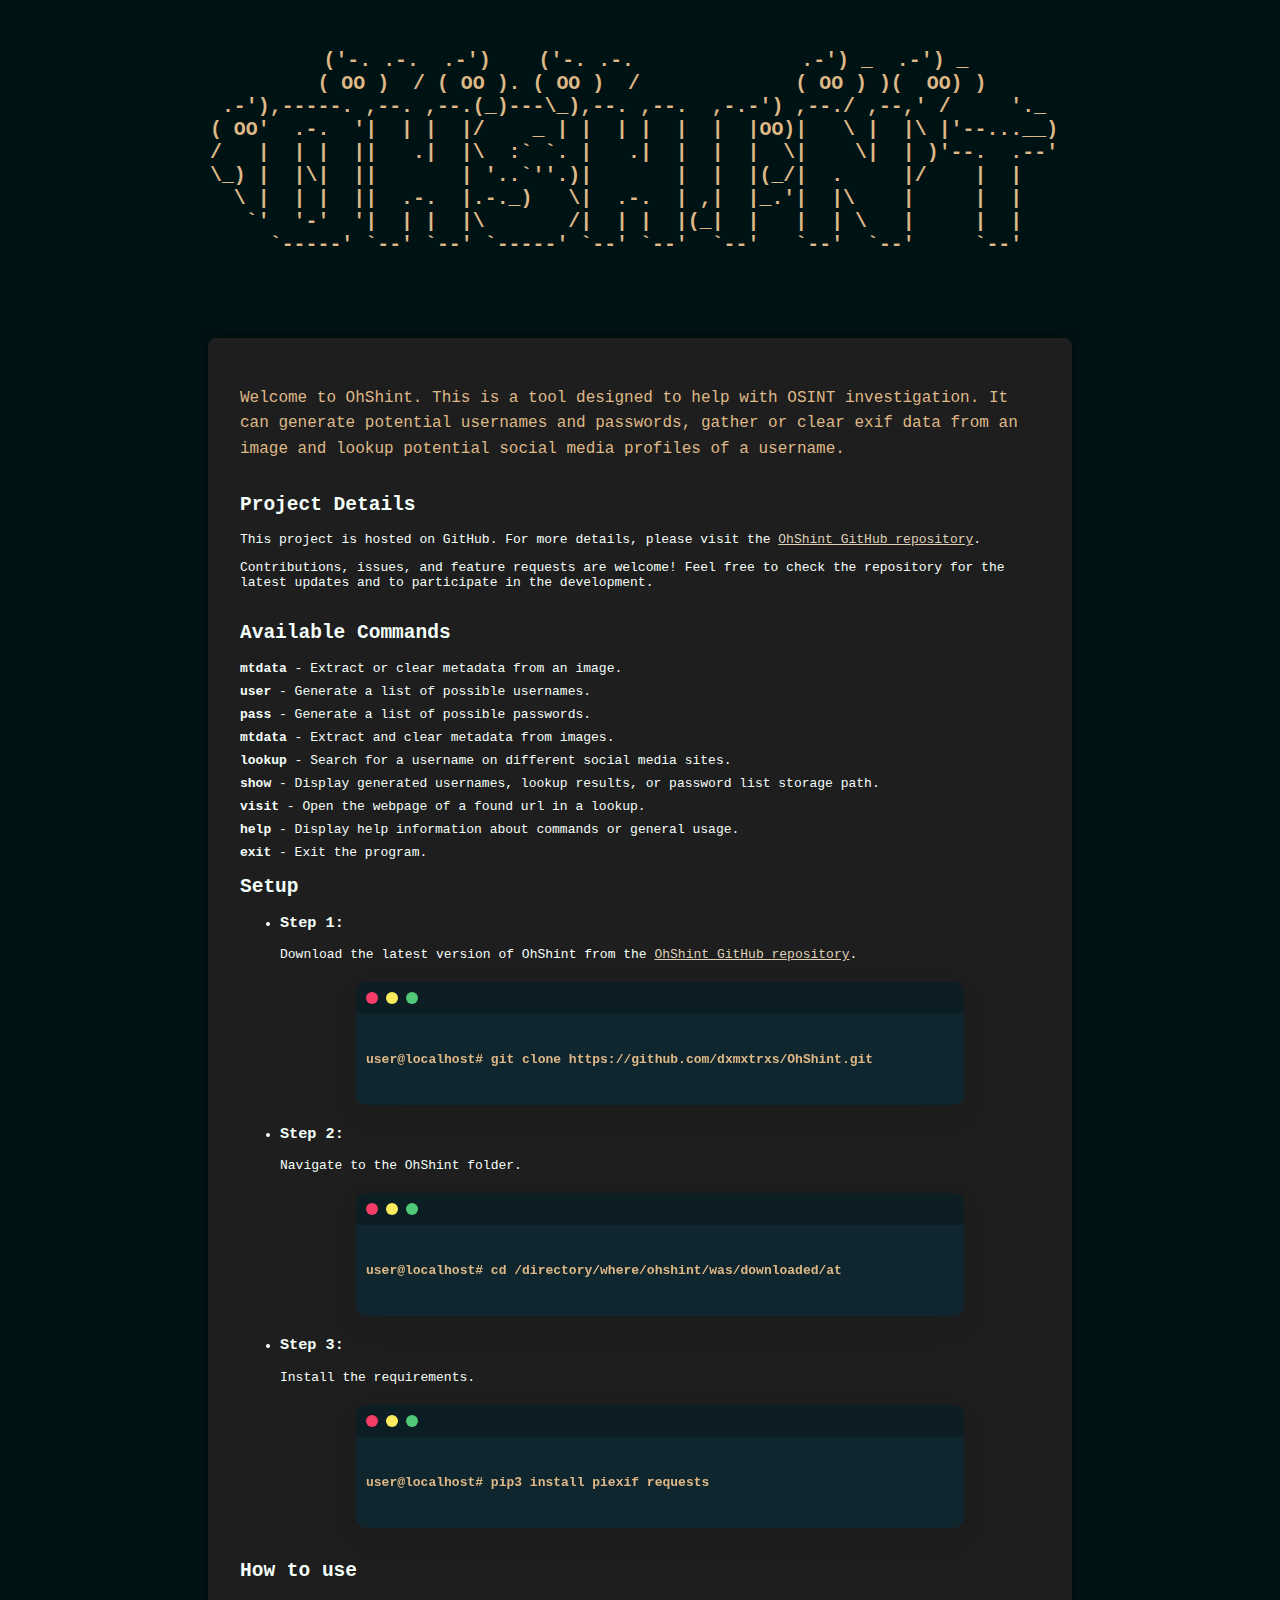
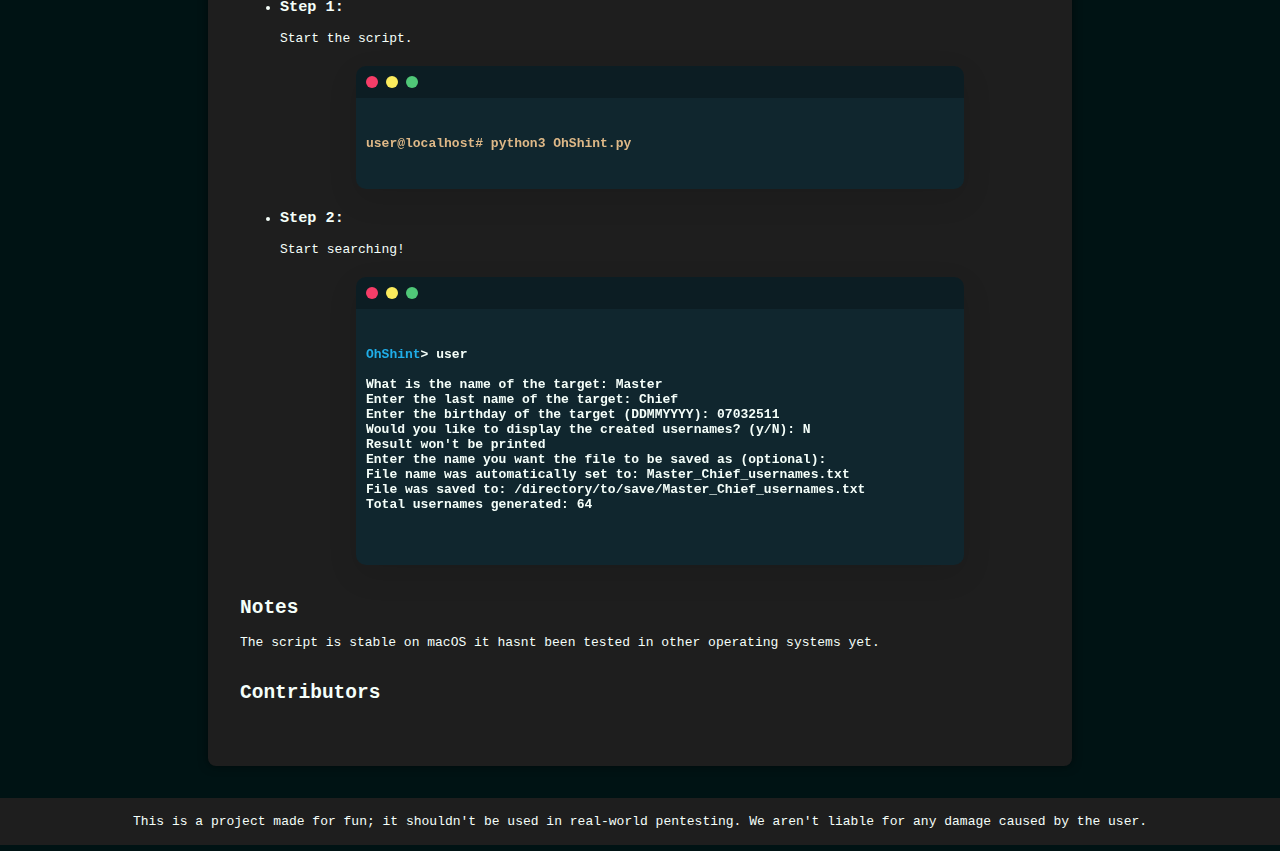
==== index.html @ 6f8a2f56 "Update index.html" ====
<!DOCTYPE html>
<html lang="en">
<head>
    <meta charset="UTF-8">
    <meta name="viewport" content="width=device-width, initial-scale=1.0">
    <title>OhShint</title>
    <style>
body {
    font-family: Arial, sans-serif;
    margin: 0;
    padding: 0;
    background-color: #001314; 
    color: #f5fffa; 
}

header {
    color: #deb887; 
    padding: 1rem;
    text-align: center;
}

main {
    padding: 2rem;
}

.contributors ul {
    display: flex;
    flex-wrap: wrap;
    justify-content: space-around;
}
.contributor {
    text-align: center;
    margin: 1rem;
}
.contributor img {
    border-radius: 50%;
    width: 100px;
    height: 100px;
}
.contributor p {
    margin: 0.5rem 0;
}
.contributor a {
    color: #deb887;
    text-decoration: none;
}
.contributor a:hover {
    text-decoration: underline;
}


.container {
    max-width: 800px;
    margin: 0 auto;
    background-color: #1e1e1e; 
    padding: 2rem;
    border-radius: 8px;
    box-shadow: 0 0 10px rgba(0, 0, 0, 0.5);
}

.logo {
    font-size: 1.5rem;
    font-weight: bold;
    text-align: center;
}

.description {
    margin-top: 1rem;
    font-size: 1rem;
    line-height: 1.6;
    color: #deb887; 
}

.commands, .usage, .notes, .contributors, .project-details {
    margin-top: 2rem;
}

.commands ul, .notes ul, .contributors ul {
    list-style: none;
    padding: 0;
}

.commands li, .notes li, .contributors li {
    margin-bottom: 0.5rem;
}

.footer {
    text-align: center;
    padding: 1rem;
    background-color: #1e1e1e; 
    color: #f5fffa; 
}
.mac-window-content {
    padding: 10px;
}

.mac-window {
    width: 80%;
    max-width: 900px;
    background: #10262e; 
    backdrop-filter: blur(10px);
    border-radius: 10px;
    box-shadow: 0 10px 30px rgba(0, 0, 0, 0.1);
    overflow: hidden;
    margin: 20px auto;
}

.mac-window-header {
    display: flex;
    align-items: center;
    background: rgba(0, 0, 0, 0.22);
    padding: 10px;
}

.mac-window-header .buttons {
    display: flex;
    gap: 8px;
}

.mac-window-header .button {
    width: 12px;
    height: 12px;
    border-radius: 50%;
}

.mac-window-header .button.red {
    background-color: #f53d68; 
}

.mac-window-header .button.yellow {
    background-color: #fbec5d; 
}

.mac-window-header .button.green {
    background-color: #50c878; 
}

.bash {
    color: #deb887; 
    font-weight: bold;
}

.command {
    color: #f5fffa; 
}

.OhShint {
    color: #1faee9; 
}

.pointer {
    color: #f5fffa; 
}

.results {
    color: #f5fffa; 
}
    </style>
</head>
<body>
    <tt>
    <header>
        <div class="logo">
        <h5>
<pre>
     ('-. .-.  .-')    ('-. .-.              .-') _  .-') _    
     ( OO )  / ( OO ). ( OO )  /             ( OO ) )(  OO) )   
 .-'),-----. ,--. ,--.(_)---\_),--. ,--.  ,-.-') ,--./ ,--,' /     '._  
( OO'  .-.  '|  | |  |/    _ | |  | |  |  |  |OO)|   \ |  |\ |'--...__) 
/   |  | |  ||   .|  |\  :` `. |   .|  |  |  |  \|    \|  | )'--.  .--' 
\_) |  |\|  ||       | '..`''.)|       |  |  |(_/|  .     |/    |  |    
  \ |  | |  ||  .-.  |.-._)   \|  .-.  | ,|  |_.'|  |\    |     |  |    
   `'  '-'  '|  | |  |\       /|  | |  |(_|  |   |  | \   |     |  |    
     `-----' `--' `--' `-----' `--' `--'  `--'   `--'  `--'     `--'    
</pre>
        </h5>
        </div>
    </header>
    <main>
            <div class="container">
                <div class="description">
                    <p>Welcome to OhShint. This is a tool designed to help with OSINT investigation. It can generate potential usernames and passwords, gather or clear exif data from an image and lookup potential social media profiles of a username.</p>
                </div>
                <div class="project-details">
                    <h2>Project Details</h2>
                    <p>This project is hosted on GitHub. For more details, please visit the <a href="https://github.com/dxmxtrxs/OhShint" style="color: #DFD0B8;">OhShint GitHub repository</a>.</p>
                    <p>Contributions, issues, and feature requests are welcome! Feel free to check the repository for the latest updates and to participate in the development.</p>
                </div>
                <div class="commands">
                    <h2>Available Commands</h2>
                    <ul>
                        <li><strong>mtdata</strong> - Extract or clear metadata from an image.</li>
                        <li><strong>user</strong> - Generate a list of possible usernames.</li>
                        <li><strong>pass</strong> - Generate a list of possible passwords.</li>
                        <li><strong>mtdata</strong> - Extract and clear metadata from images.</li>
                        <li><strong>lookup</strong> - Search for a username on different social media sites.</li>
                        <li><strong>show</strong> - Display generated usernames, lookup results, or password list storage path.</li>
                        <li><strong>visit</strong> - Open the webpage of a found url in a lookup.</li>
                        <li><strong>help</strong> - Display help information about commands or general usage.</li>
                        <li><strong>exit</strong> - Exit the program.</li>
                    </ul>
                </div>



                <div class="setup">
                    <h2>Setup</h2>
                    <ul>
                    <li><h3>Step 1:</h3></li>
                    Download the latest version of OhShint from the <a href="https://github.com/dxmxtrxs/OhShint" style="color: #DFD0B8;">OhShint GitHub repository</a>.
                    <div class="mac-window">
                        <div class="mac-window-header">
                            <div class="buttons">
                                <div class="button red"></div>
                                <div class="button yellow"></div>
                                <div class="button green"></div>
                            </div>
                        </div>
                        <div class="mac-window-content">
                            <pre><code class="bash">
<span class="user">user</span><span>@localhost</span># <span class="step1_command">git clone https://github.com/dxmxtrxs/OhShint.git</span>
                            </code></pre>
                        </div>
                    </div>
                    
                    <li><h3>Step 2:</h3></li>
                    Navigate to the OhShint folder.
                    <div class="mac-window">
                        <div class="mac-window-header">
                            <div class="buttons">
                                <div class="button red"></div>
                                <div class="button yellow"></div>
                                <div class="button green"></div>
                            </div>
                        </div>
                        <div class="mac-window-content">
                            <pre><code class="bash">
<span class="user">user</span><span>@localhost</span># <span class="step1_command">cd /directory/where/ohshint/was/downloaded/at</span>
                            </code></pre>
                        </div>
                    </div>
                    

                    <li><h3>Step 3:</h3></li>
                    Install the requirements.
                    <div class="mac-window">
                        <div class="mac-window-header">
                            <div class="buttons">
                                <div class="button red"></div>
                                <div class="button yellow"></div>
                                <div class="button green"></div>
                            </div>
                        </div>
                        <div class="mac-window-content">
                            <pre><code class="bash">
<span class="user">user</span><span>@localhost</span># <span class="step1_command">pip3 install piexif requests </span>
                            </code></pre>
                        </div>
                    </div>
                    </ul>
                </div>





                <div class="usage">
                    <h2>How to use</h2>
                    <ul>
                    <li><h3>Step 1:</h3></li>
                    Start the script.
                    <div class="mac-window">
                        <div class="mac-window-header">
                            <div class="buttons">
                                <div class="button red"></div>
                                <div class="button yellow"></div>
                                <div class="button green"></div>
                            </div>
                        </div>
                        <div class="mac-window-content">
                            <pre><code class="bash">
<span class="user">user</span><span>@localhost</span># <span class="step1_command">python3 OhShint.py</span>
                            </code></pre>
                        </div>
                    </div>

                    <li><h3>Step 2:</h3></li>
                    Start searching!
                    <div class="mac-window">
                        <div class="mac-window-header">
                            <div class="buttons">
                                <div class="button red"></div>
                                <div class="button yellow"></div>
                                <div class="button green"></div>
                            </div>
                        </div>
                        <div class="mac-window-content">
                            <pre><code class="bash">
<span class="OhShint">OhShint</span><span class ="pointer">></span> <span class = "command">command</span>
<span class="results"></span>    
                        </code></pre>
                        </div>
                    </div>


                    </ul>
                </div>





                <div class="notes">
                    <h2>Notes</h2>
                    <ul>
                        <li>The script is stable on macOS it hasnt been tested in other operating systems yet.</li>
                    </ul>
                </div>
                <div class="contributors">
                    <h2>Contributors</h2>
                    <ul id="contributors-list">
                        <!-- Contributors will be dynamically inserted here -->
                    </ul>
                </div>
            </div>
    </main>
    <footer class="footer">
        This is a project made for fun; it shouldn't be used in real-world pentesting. We aren't liable for any damage caused by the user.
    </footer>
    <script>
        async function fetchContributors() {
            const response = await fetch('https://api.github.com/repos/dxmxtrxs/OhShint/contributors');
            const contributors = await response.json();
            const totalContributions = contributors.reduce((sum, contributor) => sum + contributor.contributions, 0);

            const contributorsList = document.getElementById('contributors-list');
            contributorsList.innerHTML = '';

            contributors.forEach(contributor => {
                const contributionPercentage = ((contributor.contributions / totalContributions) * 100).toFixed(2);

                const contributorItem = document.createElement('li');
                contributorItem.className = 'contributor';

                contributorItem.innerHTML = `
                    <a href="${contributor.html_url}" target="_blank">
                        <img src="${contributor.avatar_url}" alt="${contributor.login}">
                        <p>${contributor.login}</p>
                        <p>${contributionPercentage}%</p>
                    </a>
                `;

                contributorsList.appendChild(contributorItem);
            });
        }

        fetchContributors();
    </script>

    <script>
        // Array of available commands
        const availableCommands = ["user", "pass", "lookup spiderman", "mtdata /path/to/image", "mtdata /path/to/image -c -o", "show usernames", "show password", "show lookup", "visit 0", "help", "exit"];
        let currentIndex = 0;


// Function to change the command text with fade in and fade out animation
function changeCommand() {
    const commandElement = document.querySelector('.command');

    setTimeout(() => {
        // Change the command text
        commandElement.textContent = availableCommands[currentIndex];
        currentIndex = (currentIndex + 1) % availableCommands.length;

        commandElement.style.opacity = 1; // Fade in

        // Check if the current command is "scan"
        if (commandElement.textContent === "user") {
            // Update the content of the results span
            const resultsElement = document.querySelector('.results');
            resultsElement.innerHTML = `
What is the name of the target: Master
Enter the last name of the target: Chief
Enter the birthday of the target (DDMMYYYY): 07032511
Would you like to display the created usernames? (y/N): N
Result won't be printed
Enter the name you want the file to be saved as (optional): 
File name was automatically set to: Master_Chief_usernames.txt
File was saved to: /directory/to/save/Master_Chief_usernames.txt
Total usernames generated: 64
`;
        } else if (commandElement.textContent === "pass") {
            // Update the content of the results span for sniff command
            const resultsElement = document.querySelector('.results');
            resultsElement.innerHTML = `
What is the name of the target: Bob
Enter the last name of the target: Squarepants
Enter the birthday of the target (DDMMYYYY): 14071986
Enter the name of the targets pet (optional): Gary
Enter the nickname of the target (optional): Spongebob
Enter the size of the wordlist
A) Small (~500 passwords)
B) Medium(~1500 passwords)
C) Large(~14000 passwords)
Note: Sizes vary based on the information given

Selection: B
Enter the name you want the file to be saved as (optional): 
File name was automatically set to: Bob_Squarepants_wordlist.txt
File was saved to: /directory/to/save/Bob_Squarepants_wordlist.txt
Total passwords generated: 1500
`;
        } else if (commandElement.textContent === "mtdata /path/to/image") {
            // Update the content of the results span for sniff command
            const resultsElement = document.querySelector('.results');
            resultsElement.innerHTML = `
GPSInfo: {...}
ResolutionUnit: 2
ExifOffset: 228
Make: Apple
Model: iPhone 12
Software: 17.5.1
Orientation: 1
DateTime: 2024:06:16 20:05:07
YCbCrPositioning: 1
XResolution: 72.0
YResolution: 72.0
HostComputer: iPhone 12
...
`;
        } else if (commandElement.textContent === "mtdata /path/to/image -c -o") {
            // Update the content of the results span for sniff command
            const resultsElement = document.querySelector('.results');
            resultsElement.innerHTML = `
Metadata was cleared successfully!!!
`;
        }else if (commandElement.textContent === "lookup spiderman") {
            // Update the content of the results span for results command
            const resultsElement = document.querySelector('.results');
            resultsElement.innerHTML = `
https://www.instagram.com/spiderman - 200 - OK
Positive match.

https://www.facebook.com/spiderman - 200 - OK
Positive match.

https://www.twitter.com/spiderman - 200 - OK
Positive match.
WARNING: Text has NOT been detected in url, could be a false positive.

https://www.youtube.com/spiderman - 200 - OK
Positive match.

...

FINISHED: A total of X MATCHES found out of Y websites.
`;
        } else if (commandElement.textContent === "show usernames") {
            // Check if the ID is 0
            // Update the content of the results span for ID 0
            const resultsElement = document.querySelector('.results');
            resultsElement.innerHTML = `
0: master
1: chief
2: masterchief
3: chiefmaster
4: master.chief
5: chief.master
6: master_chief
7: chief_master
8: mchief
9: masterc
10: m.chief
11: master.c

Username list was stored at:
/directory/to/Master_Chief_usernames.txt
`;
            
        } else if (commandElement.textContent === "show password") {
            // Check if the ID is 0
            // Update the content of the results span for ID 0
            const resultsElement = document.querySelector('.results');
            resultsElement.innerHTML = `
Password list was stored at:
/directory/to/Bob_Squarepants_wordlist.txt
`;
            
        } else if (commandElement.textContent === "show lookup") {
            // Check if the ID is 0
            // Update the content of the results span for ID 0
            const resultsElement = document.querySelector('.results');
            resultsElement.innerHTML = `
0: https://www.instagram.com/spiderman
1: https://www.facebook.com/spiderman
2: https://www.twitter.com/spiderman
3: https://www.youtube.com/spiderman
...
`;}

else if (commandElement.textContent === "visit 0") {
    // Check if the ID is 0
    // Update the content of the results span for ID 0
    const resultsElement = document.querySelector('.results');
    resultsElement.innerHTML = `
Visiting https://www.instagram.com/spiderman...
`;
} else if (commandElement.textContent === "help") {
            // Check if the ID is 0
            // Update the content of the results span for ID 0
            const resultsElement = document.querySelector('.results');
            resultsElement.innerHTML = `
Available Commands:
1. user         - Generate a list of potential usernames
2. pass         - Generate a list of potential passwords
3. lookup       - Search for a username on different social media sites
4. mtdata       - Extract and clear metadata from images
5. show         - Display generated usernames, lookup results, or password list storage path
5. visit        - Open the webpage of a found url in a lookup
6. help         - Display this help message
7. exit         - Exit the program
For more information on a command use: [COMMAND] -h
`;
            
        } else if (commandElement.textContent === "exit") {
            // Check if the ID is 0
            // Update the content of the results span for ID 0
            const resultsElement = document.querySelector('.results');
            resultsElement.innerHTML = `
Quitting...
            `;
            
        }


    }, 500); // 500 milliseconds for the fade out effect
}



    
        // Call the function initially and then every 5 seconds
        changeCommand(); // Initial call
    
        setInterval(changeCommand, 5000); // Call every 5 seconds
    </script>
    
    

</tt>
</body>
</html>
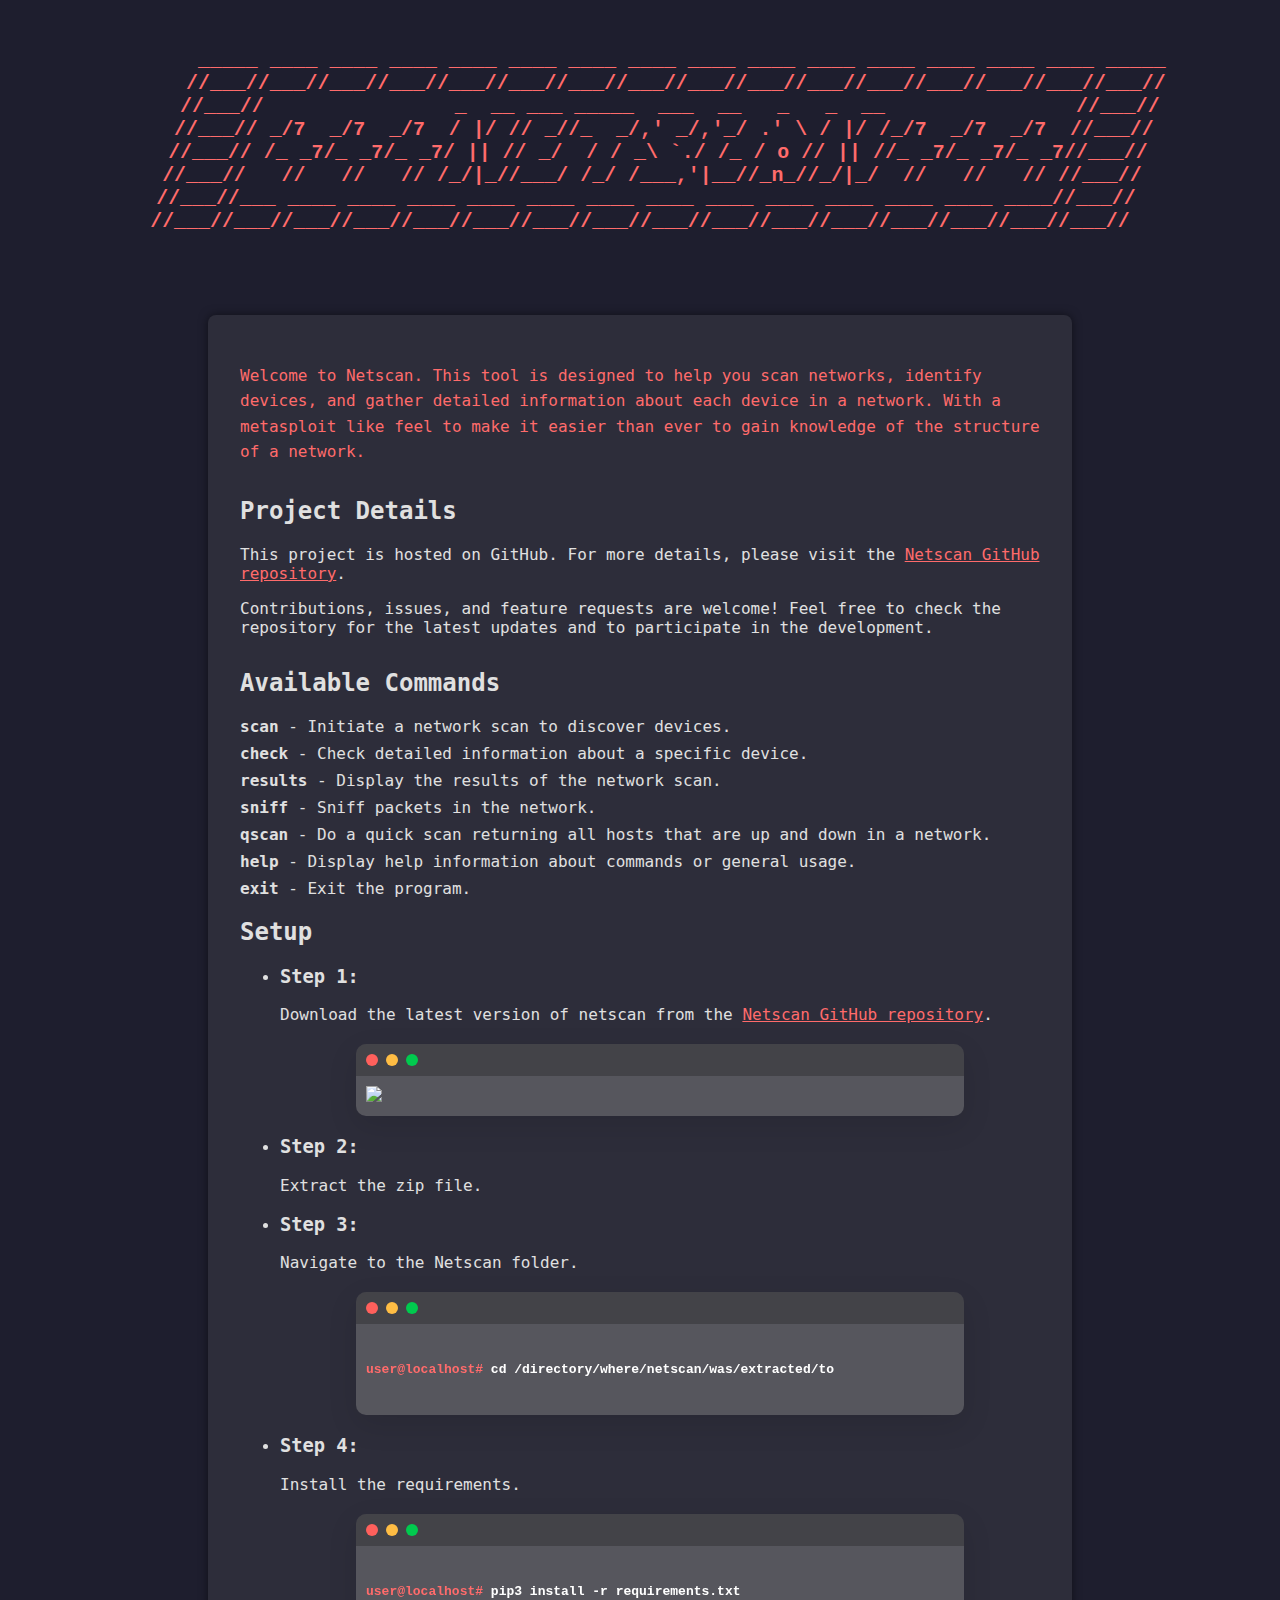
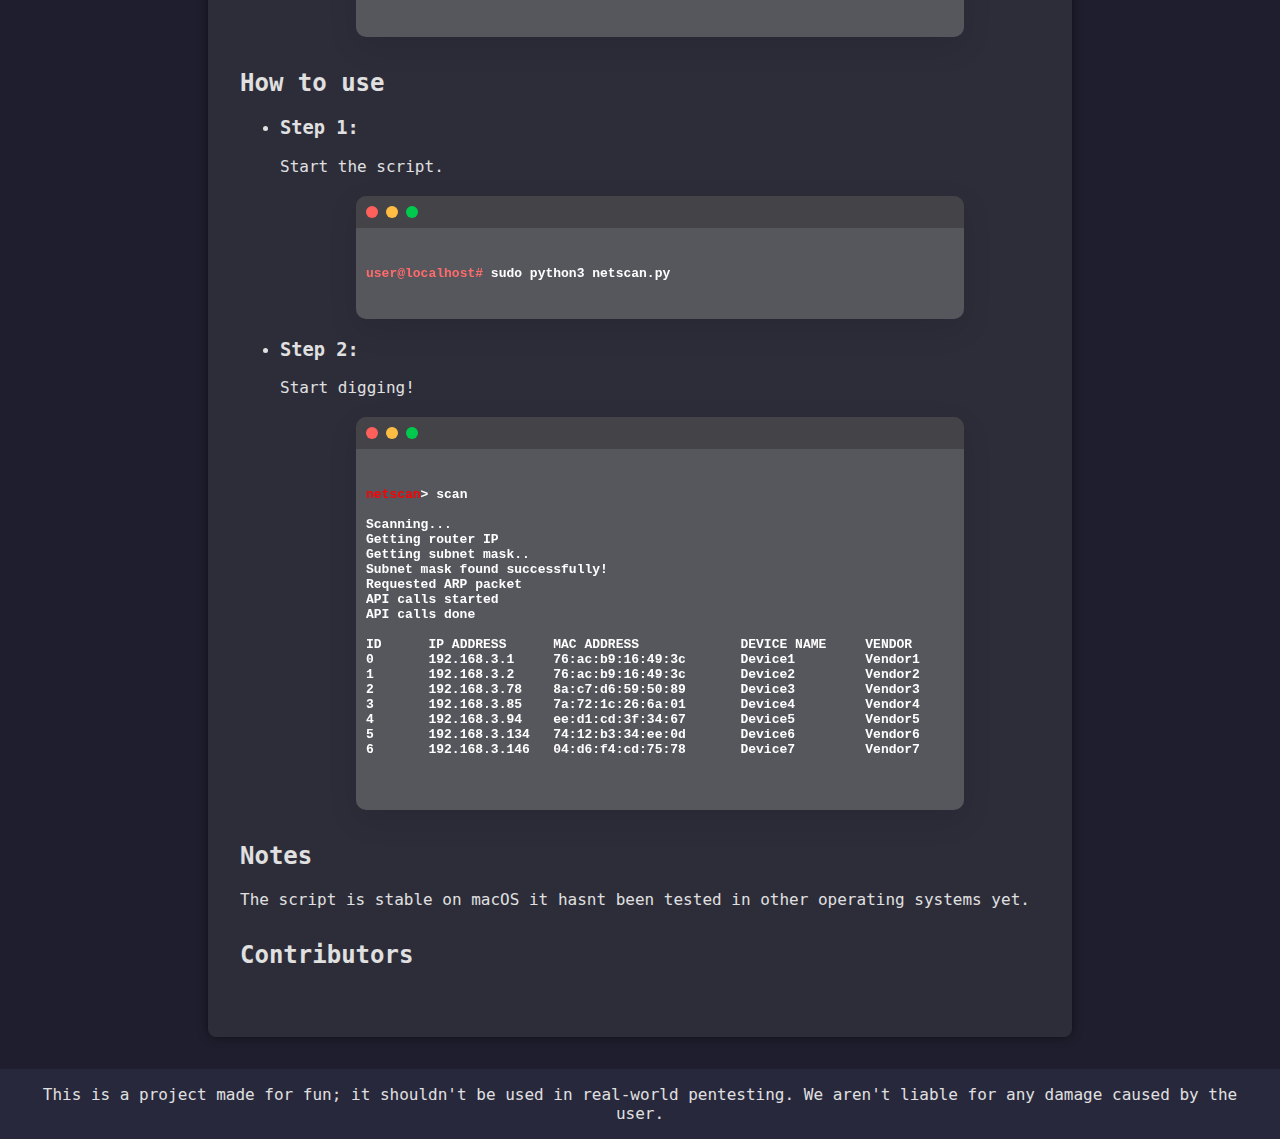
==== commit 488c737a: "Update index.html" ====
--- a/index.html
+++ b/index.html
@@ -3,158 +3,152 @@
 <head>
     <meta charset="UTF-8">
     <meta name="viewport" content="width=device-width, initial-scale=1.0">
-    <title>OhShint</title>
+    <title>Netscan</title>
     <style>
-body {
-    font-family: Arial, sans-serif;
-    margin: 0;
-    padding: 0;
-    background-color: #001314; 
-    color: #f5fffa; 
-}
-
-header {
-    color: #deb887; 
-    padding: 1rem;
-    text-align: center;
-}
-
-main {
-    padding: 2rem;
-}
-
-.contributors ul {
-    display: flex;
-    flex-wrap: wrap;
-    justify-content: space-around;
-}
-.contributor {
-    text-align: center;
-    margin: 1rem;
-}
-.contributor img {
-    border-radius: 50%;
-    width: 100px;
-    height: 100px;
-}
-.contributor p {
-    margin: 0.5rem 0;
-}
-.contributor a {
-    color: #deb887;
-    text-decoration: none;
-}
-.contributor a:hover {
-    text-decoration: underline;
-}
-
-
-.container {
-    max-width: 800px;
-    margin: 0 auto;
-    background-color: #1e1e1e; 
-    padding: 2rem;
-    border-radius: 8px;
-    box-shadow: 0 0 10px rgba(0, 0, 0, 0.5);
-}
-
-.logo {
-    font-size: 1.5rem;
-    font-weight: bold;
-    text-align: center;
-}
-
-.description {
-    margin-top: 1rem;
-    font-size: 1rem;
-    line-height: 1.6;
-    color: #deb887; 
-}
-
-.commands, .usage, .notes, .contributors, .project-details {
-    margin-top: 2rem;
-}
-
-.commands ul, .notes ul, .contributors ul {
-    list-style: none;
-    padding: 0;
-}
-
-.commands li, .notes li, .contributors li {
-    margin-bottom: 0.5rem;
-}
-
-.footer {
-    text-align: center;
-    padding: 1rem;
-    background-color: #1e1e1e; 
-    color: #f5fffa; 
-}
-.mac-window-content {
-    padding: 10px;
-}
-
-.mac-window {
-    width: 80%;
-    max-width: 900px;
-    background: #10262e; 
-    backdrop-filter: blur(10px);
-    border-radius: 10px;
-    box-shadow: 0 10px 30px rgba(0, 0, 0, 0.1);
-    overflow: hidden;
-    margin: 20px auto;
-}
-
-.mac-window-header {
-    display: flex;
-    align-items: center;
-    background: rgba(0, 0, 0, 0.22);
-    padding: 10px;
-}
-
-.mac-window-header .buttons {
-    display: flex;
-    gap: 8px;
-}
-
-.mac-window-header .button {
-    width: 12px;
-    height: 12px;
-    border-radius: 50%;
-}
-
-.mac-window-header .button.red {
-    background-color: #f53d68; 
-}
-
-.mac-window-header .button.yellow {
-    background-color: #fbec5d; 
-}
-
-.mac-window-header .button.green {
-    background-color: #50c878; 
-}
-
-.bash {
-    color: #deb887; 
-    font-weight: bold;
-}
-
-.command {
-    color: #f5fffa; 
-}
-
-.OhShint {
-    color: #1faee9; 
-}
-
-.pointer {
-    color: #f5fffa; 
-}
-
-.results {
-    color: #f5fffa; 
-}
+        body {
+            font-family: Arial, sans-serif;
+            margin: 0;
+            padding: 0;
+            background-color: #1E1E2E;
+            color: #E0E0E0;
+        }
+        header {
+            color: #FF6B6B;
+            padding: 1rem;
+            text-align: center;
+        }
+        main {
+            padding: 2rem;
+        }
+        tt {
+            font-family: 'SF Mono', SFMono-Regular, ui-monospace, 'DejaVu Sans Mono', Menlo, Consolas, monospace;
+        }
+        .container {
+            max-width: 800px;
+            margin: 0 auto;
+            background-color: #2D2D3A;
+            padding: 2rem;
+            border-radius: 8px;
+            box-shadow: 0 0 10px rgba(0, 0, 0, 0.5);
+        }
+        .logo {
+            font-size: 1.5rem;
+            font-weight: bold;
+            text-align: center;
+        }
+        .description {
+            margin-top: 1rem;
+            font-size: 1rem;
+            line-height: 1.6;
+            color: #FF6B6B;
+        }
+        .commands, .usage, .notes, .contributors, .project-details {
+            margin-top: 2rem;
+        }
+        .commands ul, .notes ul, .contributors ul {
+            list-style: none;
+            padding: 0;
+        }
+        .commands li, .notes li, .contributors li {
+            margin-bottom: 0.5rem;
+        }
+        .footer {
+            text-align: center;
+            padding: 1rem;
+            background-color: #28283C;
+            color: #E0E0E0;
+        }
+        .contributors ul {
+            display: flex;
+            flex-wrap: wrap;
+            justify-content: space-around;
+        }
+        .contributor {
+            text-align: center;
+            margin: 1rem;
+        }
+        .contributor img {
+            border-radius: 50%;
+            width: 100px;
+            height: 100px;
+        }
+        .contributor p {
+            margin: 0.5rem 0;
+        }
+        .contributor a {
+            color: #FF6B6B;
+            text-decoration: none;
+        }
+        .contributor a:hover {
+            text-decoration: underline;
+        }
+
+        .mac-window {
+            width: 80%;
+            max-width: 900px;
+            background: #56565d;
+            backdrop-filter: blur(10px);
+            border-radius: 10px;
+            box-shadow: 0 10px 30px rgba(0, 0, 0, 0.1);
+            overflow: hidden;
+            margin: 20px auto;
+        }
+        .mac-window-header {
+            display: flex;
+            align-items: center;
+            background: rgba(0, 0, 0, 0.22);
+            padding: 10px;
+        }
+        .mac-window-header .buttons {
+            display: flex;
+            gap: 8px;
+        }
+        .mac-window-header .button {
+            width: 12px;
+            height: 12px;
+            border-radius: 50%;
+        }
+        .mac-window-header .button.red {
+            background-color: #FF605C;
+        }
+        .mac-window-header .button.yellow {
+            background-color: #FFBD44;
+        }
+        .mac-window-header .button.green {
+            background-color: #00CA4E;
+        }
+        .mac-window-content {
+            padding: 10px;
+            color:#1E1E2E;
+        }
+        .bash {
+            color: #FF6B6B; /* Color for user@localhost */
+            font-weight: bold; /* Making it bold for emphasis */
+        }
+        
+        .command {
+            color: white; /* Color for the command "python3" */
+        }
+        
+        .step1_command {
+            color: white; /* Color for the filename "netscan.py" */
+        }
+
+        .netscan {
+            color: red; 
+        }
+
+        .pointer{
+            color:white;
+        }
+
+        .results{
+            color: white;
+        }
+
+
+
+
     </style>
 </head>
 <body>
@@ -163,15 +157,14 @@
         <div class="logo">
         <h5>
 <pre>
-     ('-. .-.  .-')    ('-. .-.              .-') _  .-') _    
-     ( OO )  / ( OO ). ( OO )  /             ( OO ) )(  OO) )   
- .-'),-----. ,--. ,--.(_)---\_),--. ,--.  ,-.-') ,--./ ,--,' /     '._  
-( OO'  .-.  '|  | |  |/    _ | |  | |  |  |  |OO)|   \ |  |\ |'--...__) 
-/   |  | |  ||   .|  |\  :` `. |   .|  |  |  |  \|    \|  | )'--.  .--' 
-\_) |  |\|  ||       | '..`''.)|       |  |  |(_/|  .     |/    |  |    
-  \ |  | |  ||  .-.  |.-._)   \|  .-.  | ,|  |_.'|  |\    |     |  |    
-   `'  '-'  '|  | |  |\       /|  | |  |(_|  |   |  | \   |     |  |    
-     `-----' `--' `--' `-----' `--' `--'  `--'   `--'  `--'     `--'    
+       _____ ____ ____ ____ ____ ____ ____ ____ ____ ____ ____ ____ ____ ____ ____ _____
+      //___//___//___//___//___//___//___//___//___//___//___//___//___//___//___//___//
+     //___//                _  __ ___ _____  ___  __   _   _  __                //___//
+    //___// _/7  _/7  _/7  / |/ // _//_  _/,' _/,'_/ .' \ / |/ /_/7  _/7  _/7  //___//
+   //___// /_ _7/_ _7/_ _7/ || // _/  / / _\ `./ /_ / o // || //_ _7/_ _7/_ _7//___//
+  //___//   //   //   // /_/|_//___/ /_/ /___,'|__//_n_//_/|_/  //   //   // //___//
+ //___//___ ____ ____ ____ ____ ____ ____ ____ ____ ____ ____ ____ ____ ____//___//
+//___//___//___//___//___//___//___//___//___//___//___//___//___//___//___//___//
 </pre>
         </h5>
         </div>
@@ -179,23 +172,21 @@
     <main>
             <div class="container">
                 <div class="description">
-                    <p>Welcome to OhShint. This is a tool designed to help with OSINT investigation. It can generate potential usernames and passwords, gather or clear exif data from an image and lookup potential social media profiles of a username.</p>
+                    <p>Welcome to Netscan. This tool is designed to help you scan networks, identify devices, and gather detailed information about each device in a network. With a metasploit like feel to make it easier than ever to gain knowledge of the structure of a network.</p>
                 </div>
                 <div class="project-details">
                     <h2>Project Details</h2>
-                    <p>This project is hosted on GitHub. For more details, please visit the <a href="https://github.com/dxmxtrxs/OhShint" style="color: #DFD0B8;">OhShint GitHub repository</a>.</p>
+                    <p>This project is hosted on GitHub. For more details, please visit the <a href="https://github.com/dxmxtrxs/netscan" style="color: #FF6B6B;">Netscan GitHub repository</a>.</p>
                     <p>Contributions, issues, and feature requests are welcome! Feel free to check the repository for the latest updates and to participate in the development.</p>
                 </div>
                 <div class="commands">
                     <h2>Available Commands</h2>
                     <ul>
-                        <li><strong>mtdata</strong> - Extract or clear metadata from an image.</li>
-                        <li><strong>user</strong> - Generate a list of possible usernames.</li>
-                        <li><strong>pass</strong> - Generate a list of possible passwords.</li>
-                        <li><strong>mtdata</strong> - Extract and clear metadata from images.</li>
-                        <li><strong>lookup</strong> - Search for a username on different social media sites.</li>
-                        <li><strong>show</strong> - Display generated usernames, lookup results, or password list storage path.</li>
-                        <li><strong>visit</strong> - Open the webpage of a found url in a lookup.</li>
+                        <li><strong>scan</strong> - Initiate a network scan to discover devices.</li>
+                        <li><strong>check</strong> - Check detailed information about a specific device.</li>
+                        <li><strong>results</strong> - Display the results of the network scan.</li>
+                        <li><strong>sniff</strong> - Sniff packets in the network.</li>
+                        <li><strong>qscan</strong> - Do a quick scan returning all hosts that are up and down in a network.</li>
                         <li><strong>help</strong> - Display help information about commands or general usage.</li>
                         <li><strong>exit</strong> - Exit the program.</li>
                     </ul>
@@ -207,7 +198,7 @@
                     <h2>Setup</h2>
                     <ul>
                     <li><h3>Step 1:</h3></li>
-                    Download the latest version of OhShint from the <a href="https://github.com/dxmxtrxs/OhShint" style="color: #DFD0B8;">OhShint GitHub repository</a>.
+                    Download the latest version of netscan from the <a href="https://github.com/dxmxtrxs/netscan" style="color: #FF6B6B;">Netscan GitHub repository</a>.
                     <div class="mac-window">
                         <div class="mac-window-header">
                             <div class="buttons">
@@ -217,14 +208,15 @@
                             </div>
                         </div>
                         <div class="mac-window-content">
-                            <pre><code class="bash">
-<span class="user">user</span><span>@localhost</span># <span class="step1_command">git clone https://github.com/dxmxtrxs/OhShint.git</span>
-                            </code></pre>
+<img src="assets/githubDownload.png", width="590">
                         </div>
                     </div>
                     
                     <li><h3>Step 2:</h3></li>
-                    Navigate to the OhShint folder.
+                    Extract the zip file.
+
+                    <li><h3>Step 3:</h3></li>
+                    Navigate to the Netscan folder.
                     <div class="mac-window">
                         <div class="mac-window-header">
                             <div class="buttons">
@@ -235,13 +227,13 @@
                         </div>
                         <div class="mac-window-content">
                             <pre><code class="bash">
-<span class="user">user</span><span>@localhost</span># <span class="step1_command">cd /directory/where/ohshint/was/downloaded/at</span>
+<span class="user">user</span><span>@localhost</span># <span class="step1_command">cd /directory/where/netscan/was/extracted/to</span>
                             </code></pre>
                         </div>
                     </div>
                     
 
-                    <li><h3>Step 3:</h3></li>
+                    <li><h3>Step 4:</h3></li>
                     Install the requirements.
                     <div class="mac-window">
                         <div class="mac-window-header">
@@ -253,7 +245,7 @@
                         </div>
                         <div class="mac-window-content">
                             <pre><code class="bash">
-<span class="user">user</span><span>@localhost</span># <span class="step1_command">pip3 install piexif requests </span>
+<span class="user">user</span><span>@localhost</span># <span class="step1_command">pip3 install -r requirements.txt</span>
                             </code></pre>
                         </div>
                     </div>
@@ -279,13 +271,13 @@
                         </div>
                         <div class="mac-window-content">
                             <pre><code class="bash">
-<span class="user">user</span><span>@localhost</span># <span class="step1_command">python3 OhShint.py</span>
+<span class="user">user</span><span>@localhost</span># <span class="step1_command">sudo python3 netscan.py</span>
                             </code></pre>
                         </div>
                     </div>
 
                     <li><h3>Step 2:</h3></li>
-                    Start searching!
+                    Start digging!
                     <div class="mac-window">
                         <div class="mac-window-header">
                             <div class="buttons">
@@ -296,7 +288,7 @@
                         </div>
                         <div class="mac-window-content">
                             <pre><code class="bash">
-<span class="OhShint">OhShint</span><span class ="pointer">></span> <span class = "command">command</span>
+<span class="netscan">netscan</span><span class ="pointer">></span> <span class = "command">command</span>
 <span class="results"></span>    
                         </code></pre>
                         </div>
@@ -329,7 +321,7 @@
     </footer>
     <script>
         async function fetchContributors() {
-            const response = await fetch('https://api.github.com/repos/dxmxtrxs/OhShint/contributors');
+            const response = await fetch('https://api.github.com/repos/dxmxtrxs/netscan/contributors');
             const contributors = await response.json();
             const totalContributions = contributors.reduce((sum, contributor) => sum + contributor.contributions, 0);
 
@@ -359,7 +351,7 @@
 
     <script>
         // Array of available commands
-        const availableCommands = ["user", "pass", "lookup spiderman", "mtdata /path/to/image", "mtdata /path/to/image -c -o", "show usernames", "show password", "show lookup", "visit 0", "help", "exit"];
+        const availableCommands = ["scan", "check 0", "results", "sniff", "qscan", "help", "exit"];
         let currentIndex = 0;
 
 
@@ -375,152 +367,106 @@
         commandElement.style.opacity = 1; // Fade in
 
         // Check if the current command is "scan"
-        if (commandElement.textContent === "user") {
+        if (commandElement.textContent === "scan") {
             // Update the content of the results span
             const resultsElement = document.querySelector('.results');
             resultsElement.innerHTML = `
-What is the name of the target: Master
-Enter the last name of the target: Chief
-Enter the birthday of the target (DDMMYYYY): 07032511
-Would you like to display the created usernames? (y/N): N
-Result won't be printed
-Enter the name you want the file to be saved as (optional): 
-File name was automatically set to: Master_Chief_usernames.txt
-File was saved to: /directory/to/save/Master_Chief_usernames.txt
-Total usernames generated: 64
-`;
-        } else if (commandElement.textContent === "pass") {
+<span class="scanning">Scanning...</span>
+Getting router IP
+Getting subnet mask..
+Subnet mask found successfully!
+Requested ARP packet
+API calls started
+API calls done
+        
+ID\tIP ADDRESS\tMAC ADDRESS\t\tDEVICE NAME\tVENDOR
+0\t192.168.3.1\t76:ac:b9:16:49:3c\tDevice1\t\tVendor1
+1\t192.168.3.2\t76:ac:b9:16:49:3c\tDevice2\t\tVendor2
+2\t192.168.3.78\t8a:c7:d6:59:50:89\tDevice3\t\tVendor3
+3\t192.168.3.85\t7a:72:1c:26:6a:01\tDevice4\t\tVendor4
+4\t192.168.3.94\tee:d1:cd:3f:34:67\tDevice5\t\tVendor5
+5\t192.168.3.134\t74:12:b3:34:ee:0d\tDevice6\t\tVendor6
+6\t192.168.3.146\t04:d6:f4:cd:75:78\tDevice7\t\tVendor7
+            `;
+        } else if (commandElement.textContent === "sniff") {
             // Update the content of the results span for sniff command
             const resultsElement = document.querySelector('.results');
             resultsElement.innerHTML = `
-What is the name of the target: Bob
-Enter the last name of the target: Squarepants
-Enter the birthday of the target (DDMMYYYY): 14071986
-Enter the name of the targets pet (optional): Gary
-Enter the nickname of the target (optional): Spongebob
-Enter the size of the wordlist
-A) Small (~500 passwords)
-B) Medium(~1500 passwords)
-C) Large(~14000 passwords)
-Note: Sizes vary based on the information given
-
-Selection: B
-Enter the name you want the file to be saved as (optional): 
-File name was automatically set to: Bob_Squarepants_wordlist.txt
-File was saved to: /directory/to/save/Bob_Squarepants_wordlist.txt
-Total passwords generated: 1500
-`;
-        } else if (commandElement.textContent === "mtdata /path/to/image") {
-            // Update the content of the results span for sniff command
-            const resultsElement = document.querySelector('.results');
-            resultsElement.innerHTML = `
-GPSInfo: {...}
-ResolutionUnit: 2
-ExifOffset: 228
-Make: Apple
-Model: iPhone 12
-Software: 17.5.1
-Orientation: 1
-DateTime: 2024:06:16 20:05:07
-YCbCrPositioning: 1
-XResolution: 72.0
-YResolution: 72.0
-HostComputer: iPhone 12
-...
-`;
-        } else if (commandElement.textContent === "mtdata /path/to/image -c -o") {
-            // Update the content of the results span for sniff command
-            const resultsElement = document.querySelector('.results');
-            resultsElement.innerHTML = `
-Metadata was cleared successfully!!!
-`;
-        }else if (commandElement.textContent === "lookup spiderman") {
+Packet: Ether / IP / TCP 20.42.65.90:https > 192.168.3.74:63805 RA / Padding | Source IP: 20.42.65.90  |  Source MAC: 76:ac:b9:16:49:3c | Destination IP: 192.168.3.74  |  Destination MAC: 3c:22:fb:02:4b:b5 | Protocol: TCP | Time: 02-06-2024_11:26:04
+--------------------------------------------------
+Packet: Ether / IP / UDP 192.168.3.1:52974 > 255.255.255.255:scp_config / Raw / Padding | Source IP: 192.168.3.1  |  Source MAC: 76:ac:b9:16:49:3c | Destination IP: 255.255.255.255  |  Destination MAC: ff:ff:ff:ff:ff:ff | Protocol: UDP | Time: 02-06-2024_11:26:12
+--------------------------------------------------
+Packet: Ether / IP / TCP 20.201.28.148:https > 192.168.3.74:63952 PA / Raw | Source IP: 20.201.28.148  |  Source MAC: 76:ac:b9:16:49:3c | Destination IP: 192.168.3.74  |  Destination MAC: 3c:22:fb:02:4b:b5 | Protocol: TCP | Time: 02-06-2024_11:26:12
+--------------------------------------------------
+Packet: Ether / IP / TCP 20.201.28.148:https > 192.168.3.74:63952 PA / Raw | Source IP: 20.201.28.148  |  Source MAC: 76:ac:b9:16:49:3c | Destination IP: 192.168.3.74  |  Destination MAC: 3c:22:fb:02:4b:b5 | Protocol: TCP | Time: 02-06-2024_11:26:12
+--------------------------------------------------
+Packet: Ether / IP / TCP 20.201.28.148:https > 192.168.3.74:63952 FA | Source IP: 20.201.28.148  |  Source MAC: 76:ac:b9:16:49:3c | Destination IP: 192.168.3.74  |  Destination MAC: 3c:22:fb:02:4b:b5 | Protocol: TCP | Time: 02-06-2024_11:26:12
+--------------------------------------------------
+Packet: Ether / IP / TCP 192.168.3.74:63952 > 20.201.28.148:https A | Source IP: 192.168.3.74  |  Source MAC: 3c:22:fb:02:4b:b5 | Destination IP: 20.201.28.148  |  Destination MAC: 76:ac:b9:16:49:3c | Protocol: TCP | Time: 02-06-2024_11:26:12
+--------------------------------------------------
+Packet: Ether / IP / TCP 192.168.3.74:63952 > 20.201.28.148:https A | Source IP: 192.168.3.74  |  Source MAC: 3c:22:fb:02:4b:b5 | Destination IP: 20.201.28.148  |  Destination MAC: 76:ac:b9:16:49:3c | Protocol: TCP | Time: 02-06-2024_11:26:12
+--------------------------------------------------
+Packet: Ether / IP / TCP 192.168.3.74:63952 > 20.201.28.148:https FA | Source IP: 192.168.3.74  |  Source MAC: 3c:22:fb:02:4b:b5 | Destination IP: 20.201.28.148  |  Destination MAC: 76:ac:b9:16:49:3c | Protocol: TCP | Time: 02-06-2024_11:26:12
+--------------------------------------------------
+            `;
+        } else if (commandElement.textContent === "results") {
             // Update the content of the results span for results command
             const resultsElement = document.querySelector('.results');
             resultsElement.innerHTML = `
-https://www.instagram.com/spiderman - 200 - OK
-Positive match.
-
-https://www.facebook.com/spiderman - 200 - OK
-Positive match.
-
-https://www.twitter.com/spiderman - 200 - OK
-Positive match.
-WARNING: Text has NOT been detected in url, could be a false positive.
-
-https://www.youtube.com/spiderman - 200 - OK
-Positive match.
-
-...
-
-FINISHED: A total of X MATCHES found out of Y websites.
-`;
-        } else if (commandElement.textContent === "show usernames") {
+ID\tIP ADDRESS\tMAC ADDRESS\t\tDEVICE NAME\tVENDOR
+0\t192.168.3.1\t76:ac:b9:16:49:3c\tDevice1\t\tVendor1
+1\t192.168.3.2\t76:ac:b9:16:49:3c\tDevice2\t\tVendor2
+2\t192.168.3.78\t8a:c7:d6:59:50:89\tDevice3\t\tVendor3
+3\t192.168.3.85\t7a:72:1c:26:6a:01\tDevice4\t\tVendor4
+4\t192.168.3.94\tee:d1:cd:3f:34:67\tDevice5\t\tVendor5
+5\t192.168.3.134\t74:12:b3:34:ee:0d\tDevice6\t\tVendor6
+6\t192.168.3.146\t04:d6:f4:cd:75:78\tDevice7\t\tVendor7
+            `;
+        } else if (commandElement.textContent === "check 0") {
             // Check if the ID is 0
             // Update the content of the results span for ID 0
             const resultsElement = document.querySelector('.results');
             resultsElement.innerHTML = `
-0: master
-1: chief
-2: masterchief
-3: chiefmaster
-4: master.chief
-5: chief.master
-6: master_chief
-7: chief_master
-8: mchief
-9: masterc
-10: m.chief
-11: master.c
-
-Username list was stored at:
-/directory/to/Master_Chief_usernames.txt
-`;
+Checking IP address 192.168.3.1
+Starting Nmap 7.94 ( https://nmap.org ) at 2024-06-02 11:32 EEST
+Nmap scan report for 192.168.3.1
+Host is up (0.0091s latency).
+Not shown: 999 filtered tcp ports (no-response)
+PORT   STATE SERVICE
+53/tcp open  domain
+MAC Address: 76:AC:B9:16:49:3C (Unknown)
+
+Nmap done: 1 IP address (1 host up) scanned in 17.92 seconds
+            `;
             
-        } else if (commandElement.textContent === "show password") {
+        } else if (commandElement.textContent === "qscan") {
             // Check if the ID is 0
             // Update the content of the results span for ID 0
             const resultsElement = document.querySelector('.results');
             resultsElement.innerHTML = `
-Password list was stored at:
-/directory/to/Bob_Squarepants_wordlist.txt
-`;
+Total hosts up: 6
+Total hosts down: 248
+Hosts up:
+192.168.3.2
+192.168.3.78
+192.168.3.85
+192.168.3.94
+192.168.3.134
+192.168.3.146
+            `;
             
-        } else if (commandElement.textContent === "show lookup") {
+        } else if (commandElement.textContent === "help") {
             // Check if the ID is 0
             // Update the content of the results span for ID 0
             const resultsElement = document.querySelector('.results');
             resultsElement.innerHTML = `
-0: https://www.instagram.com/spiderman
-1: https://www.facebook.com/spiderman
-2: https://www.twitter.com/spiderman
-3: https://www.youtube.com/spiderman
-...
-`;}
-
-else if (commandElement.textContent === "visit 0") {
-    // Check if the ID is 0
-    // Update the content of the results span for ID 0
-    const resultsElement = document.querySelector('.results');
-    resultsElement.innerHTML = `
-Visiting https://www.instagram.com/spiderman...
-`;
-} else if (commandElement.textContent === "help") {
-            // Check if the ID is 0
-            // Update the content of the results span for ID 0
-            const resultsElement = document.querySelector('.results');
-            resultsElement.innerHTML = `
-Available Commands:
-1. user         - Generate a list of potential usernames
-2. pass         - Generate a list of potential passwords
-3. lookup       - Search for a username on different social media sites
-4. mtdata       - Extract and clear metadata from images
-5. show         - Display generated usernames, lookup results, or password list storage path
-5. visit        - Open the webpage of a found url in a lookup
-6. help         - Display this help message
-7. exit         - Exit the program
-For more information on a command use: [COMMAND] -h
-`;
+1. scan		- Initiate a network scan
+2. check	- Check detailed information about a device discovered during the scan
+3. results	- Display the results of the network scan
+4. sniff	- Sniff packets in the network
+5. help		- Display help information about commands or general usage
+6. exit		- Exit the program
+            `;
             
         } else if (commandElement.textContent === "exit") {
             // Check if the ID is 0
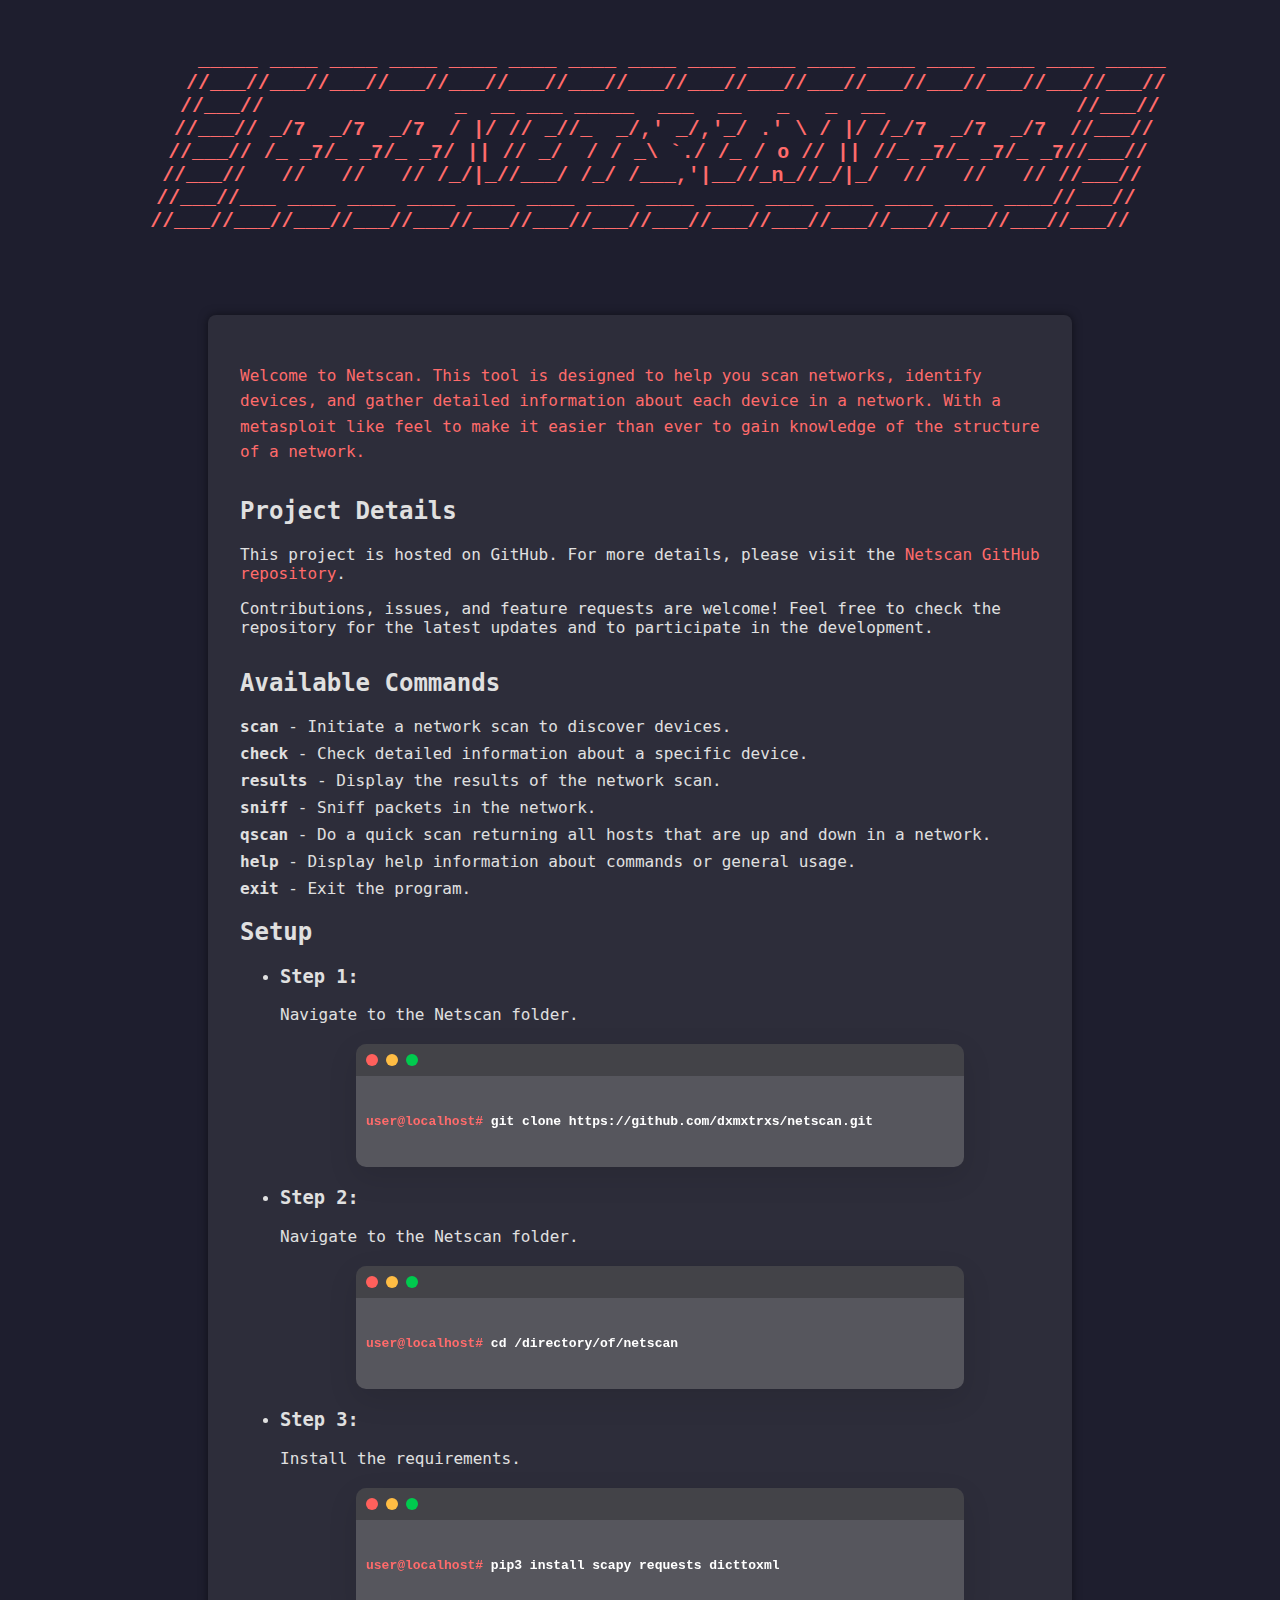
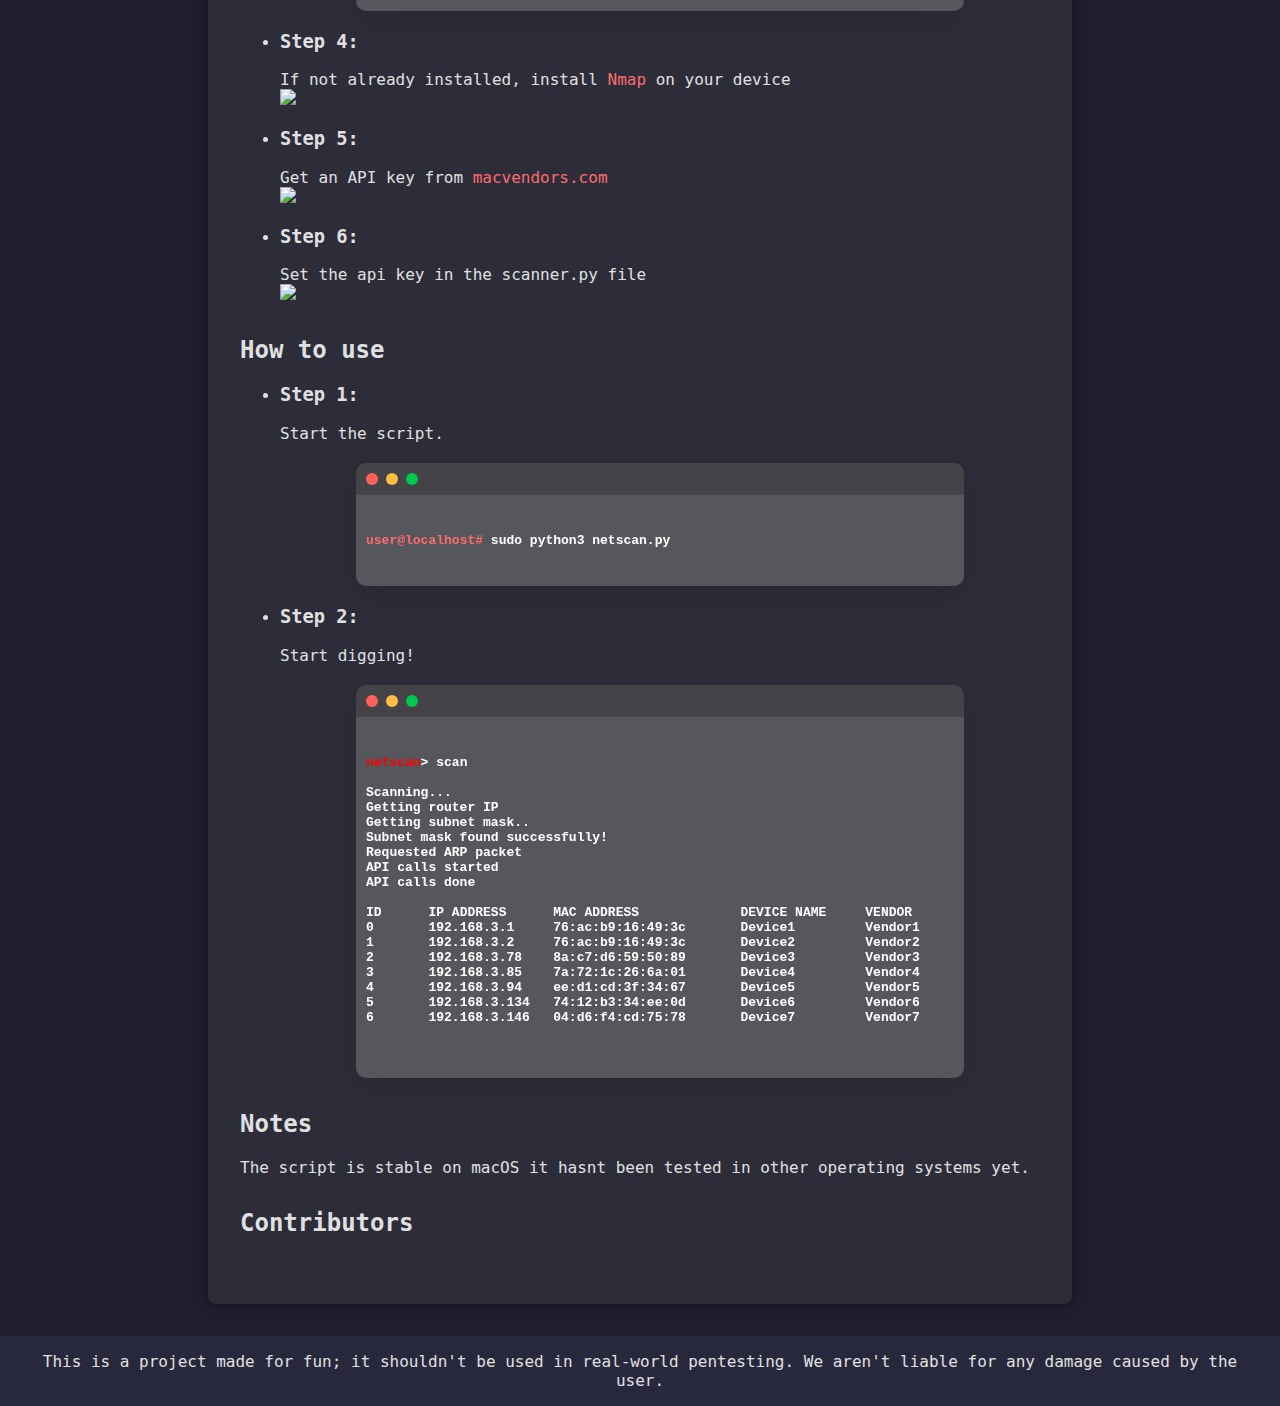
==== commit cf395e4a: "Update index.html" ====
--- a/index.html
+++ b/index.html
@@ -75,12 +75,18 @@
         .contributor p {
             margin: 0.5rem 0;
         }
-        .contributor a {
+        a {
             color: #FF6B6B;
             text-decoration: none;
         }
-        .contributor a:hover {
+        a:hover {
             text-decoration: underline;
+        }
+
+        a:visited{
+            color: #d45959;
+            text-decoration: underline;
+
         }
 
         .mac-window {
@@ -198,24 +204,24 @@
                     <h2>Setup</h2>
                     <ul>
                     <li><h3>Step 1:</h3></li>
-                    Download the latest version of netscan from the <a href="https://github.com/dxmxtrxs/netscan" style="color: #FF6B6B;">Netscan GitHub repository</a>.
-                    <div class="mac-window">
-                        <div class="mac-window-header">
-                            <div class="buttons">
-                                <div class="button red"></div>
-                                <div class="button yellow"></div>
-                                <div class="button green"></div>
+                        Navigate to the Netscan folder.
+                        <div class="mac-window">
+                            <div class="mac-window-header">
+                                <div class="buttons">
+                                    <div class="button red"></div>
+                                    <div class="button yellow"></div>
+                                    <div class="button green"></div>
+                                </div>
                             </div>
-                        </div>
-                        <div class="mac-window-content">
-<img src="assets/githubDownload.png", width="590">
-                        </div>
-                    </div>
-                    
+                            <div class="mac-window-content">
+                                <pre><code class="bash">
+<span class="user">user</span><span>@localhost</span># <span class="step1_command">git clone https://github.com/dxmxtrxs/netscan.git</span>
+                                </code></pre>
+                            </div>
+                        </div>
+
+
                     <li><h3>Step 2:</h3></li>
-                    Extract the zip file.
-
-                    <li><h3>Step 3:</h3></li>
                     Navigate to the Netscan folder.
                     <div class="mac-window">
                         <div class="mac-window-header">
@@ -227,13 +233,13 @@
                         </div>
                         <div class="mac-window-content">
                             <pre><code class="bash">
-<span class="user">user</span><span>@localhost</span># <span class="step1_command">cd /directory/where/netscan/was/extracted/to</span>
+<span class="user">user</span><span>@localhost</span># <span class="step1_command">cd /directory/of/netscan</span>
                             </code></pre>
                         </div>
                     </div>
                     
 
-                    <li><h3>Step 4:</h3></li>
+                    <li><h3>Step 3:</h3></li>
                     Install the requirements.
                     <div class="mac-window">
                         <div class="mac-window-header">
@@ -245,16 +251,31 @@
                         </div>
                         <div class="mac-window-content">
                             <pre><code class="bash">
-<span class="user">user</span><span>@localhost</span># <span class="step1_command">pip3 install -r requirements.txt</span>
+<span class="user">user</span><span>@localhost</span># <span class="step1_command">pip3 install scapy requests dicttoxml</span>
                             </code></pre>
                         </div>
                     </div>
-                    </ul>
-                </div>
-
-
-
-
+
+                
+                    <li><h3>Step 4:</h3></li>
+                    If not already installed, install <a href="https://nmap.org/download">Nmap</a> on your device
+                    <br>
+    <img src="assets/nmap.png", width="700">
+
+
+                <li><h3>Step 5:</h3></li>
+                Get an API key from  <a href = "https://macvendors.com">macvendors.com</a>
+                <br>
+                <img src="assets/macvendors.png", width="700">
+
+
+                <li><h3>Step 6:</h3></li>
+                Set the api key in the scanner.py file
+                <br>
+                <img src="assets/api_key_code.png", width="700">
+
+
+            </ul>
 
                 <div class="usage">
                     <h2>How to use</h2>
